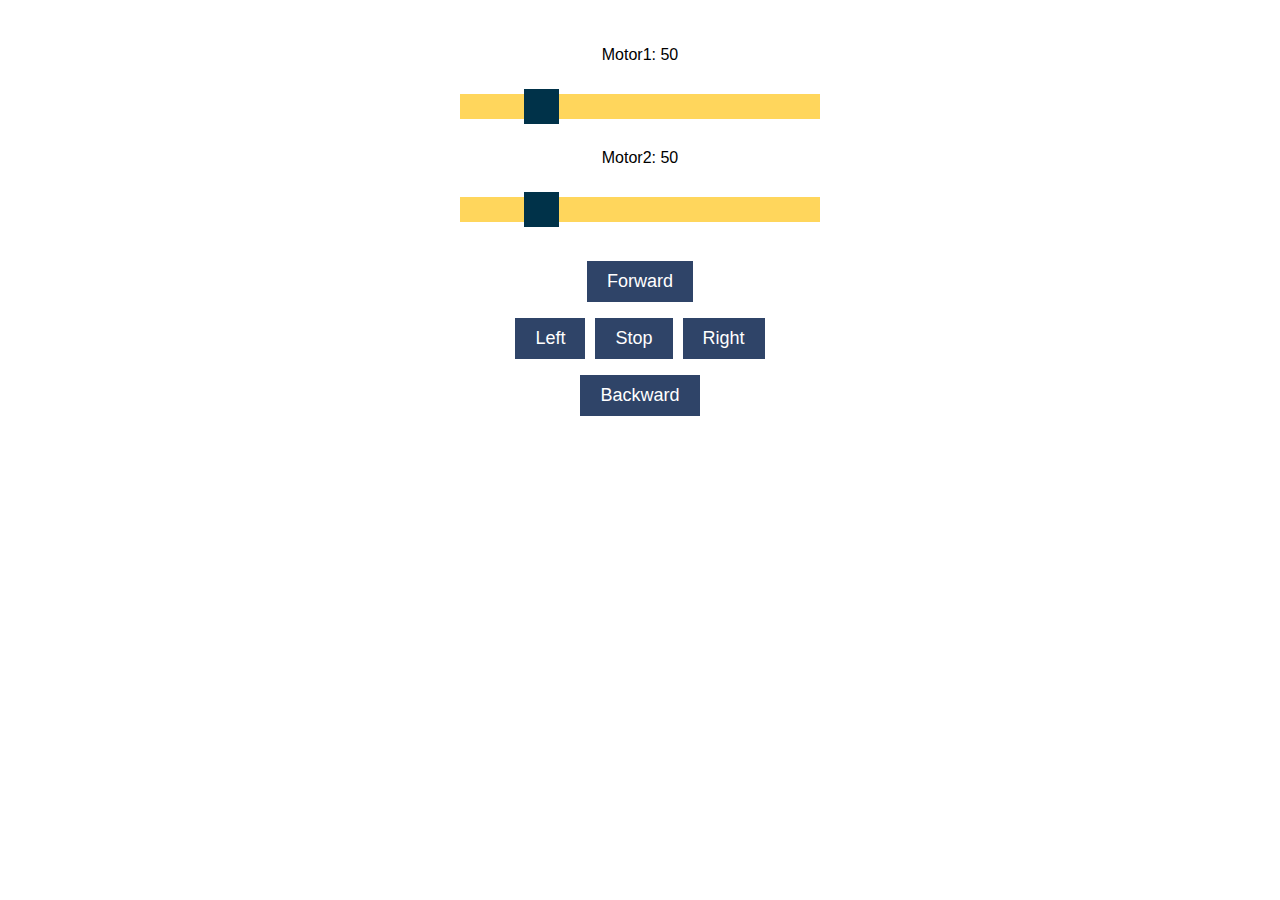
==== demo/demo.html @ f2e05109 "first commit" ====
<html>

<head>
  <meta name="viewport" content="width=device-width, initial-scale=1.0, maximum-scale=1.0, user-scalable=no">
  <style>
    * {
      touch-action: manipulation;
    }

    *{
      -webkit-touch-callout: none;
      /* iOS Safari */
      -webkit-user-select: none;
      /* Safari */
      -khtml-user-select: none;
      /* Konqueror HTML */
      -moz-user-select: none;
      /* Old versions of Firefox */
      -ms-user-select: none;
      /* Internet Explorer/Edge */
      user-select: none;
      /* Non-prefixed version, currently
                                  supported by Chrome, Edge, Opera and Firefox */
    }

    body {
      font-family: Arial;
      text-align: center;
      margin: 0px auto;
      padding-top: 30px;
    }

    table {
      margin-left: auto;
      margin-right: auto;
    }

    td {
      padding: 8 px;
    }

    .button {
      background-color: #2f4468;
      border: none;
      color: white;
      padding: 10px 20px;
      text-align: center;
      text-decoration: none;
      display: inline-block;
      font-size: 18px;
      margin: 6px 3px;
      cursor: pointer;
      -webkit-touch-callout: none;
      -webkit-user-select: none;
      -khtml-user-select: none;
      -moz-user-select: none;
      -ms-user-select: none;
      user-select: none;
      -webkit-tap-highlight-color: rgba(0, 0, 0, 0);
    }

    .slider {
      -webkit-appearance: none;
      margin: 14px;
      width: 360px;
      height: 25px;
      background: #FFD65C;
      outline: none;
      -webkit-transition: .2s;
      transition: opacity .2s;
    }

    .slider::-webkit-slider-thumb {
      -webkit-appearance: none;
      appearance: none;
      width: 35px;
      height: 35px;
      background: #003249;
      cursor: pointer;
    }

    .slider::-moz-range-thumb {
      width: 35px;
      height: 35px;
      background: #003249;
      cursor: pointer;
    }
    img {  width: auto ;
        max-width: 100% ;
        height: auto ; 
      }
  </style>
</head>

<body>
  <script>
    let obj = {
      'direct': 'stop',
      'speed1': 50,
      'speed2': 50
    }
    async function driectControl(param) {
      obj.direct = param;
      console.log(obj);

      try {
          const response = await fetch("http://tankServer.local/control", {
            method: "POST",
            body: JSON.stringify(obj),
            headers: {
              "Content-Type": "application/json",
            },
          });
        } catch (error) {
          alert("Request failed - check the console");
          console.error(error);
        }
    }
    function speedControl1() {
      var sliderValue = document.getElementById("pwmSlider1").value;
      obj.speed1 = sliderValue;
      document.getElementById("textSliderValue1").innerHTML = "Motor1: "+ sliderValue;
    }
    function speedControl2() {
      var sliderValue = document.getElementById("pwmSlider2").value;
      obj.speed2 = sliderValue;
      document.getElementById("textSliderValue2").innerHTML = "Motor2: "+ sliderValue;
    }
    window.onload = document.getElementById("photo").src = window.location.href.slice(0, -1) + ":81/stream";
  </script>
  <img src="" id="photo" >
  <p><span id="textSliderValue1" class="noselect"> Motor1: 50</span></p>
  <p><input type="range" onchange="speedControl1()" id="pwmSlider1" min="0" max="255" value="50" step="1"
      class="slider"></p>
  <p><span id="textSliderValue2" class="noselect"> Motor2: 50</span></p>
  <p><input type="range" onchange="speedControl2()" id="pwmSlider2" min="0" max="255" value="50" step="1"
      class="slider"></p>
  <table>
    <tr>
      <td colspan="3" align="center"><button class="button" onmousedown="driectControl('forward');"
          ontouchstart="driectControl('forward');" onmouseup="driectControl('stop');"
          ontouchend="driectControl('stop');">Forward</button></td>
    </tr>
    <tr>
      <td align="center"><button class="button" ontouchstart="driectControl('left');"
          ontouchend="driectControl('stop');">Left</button></td>
      <td align="center"><button class="button" onmousedown="driectControl('stop');"
          ontouchstart="driectControl('stop');">Stop</button></td>
      <td align="center"><button class="button" ontouchstart="driectControl('right');"
          ontouchend="driectControl('stop');">Right</button></td>
    </tr>
    <tr>
      <td colspan="3" align="center"><button class="button" ontouchstart="driectControl('backward');"
          ontouchend="driectControl('stop');">Backward</button></td>
    </tr>
  </table>
</body>

</html>
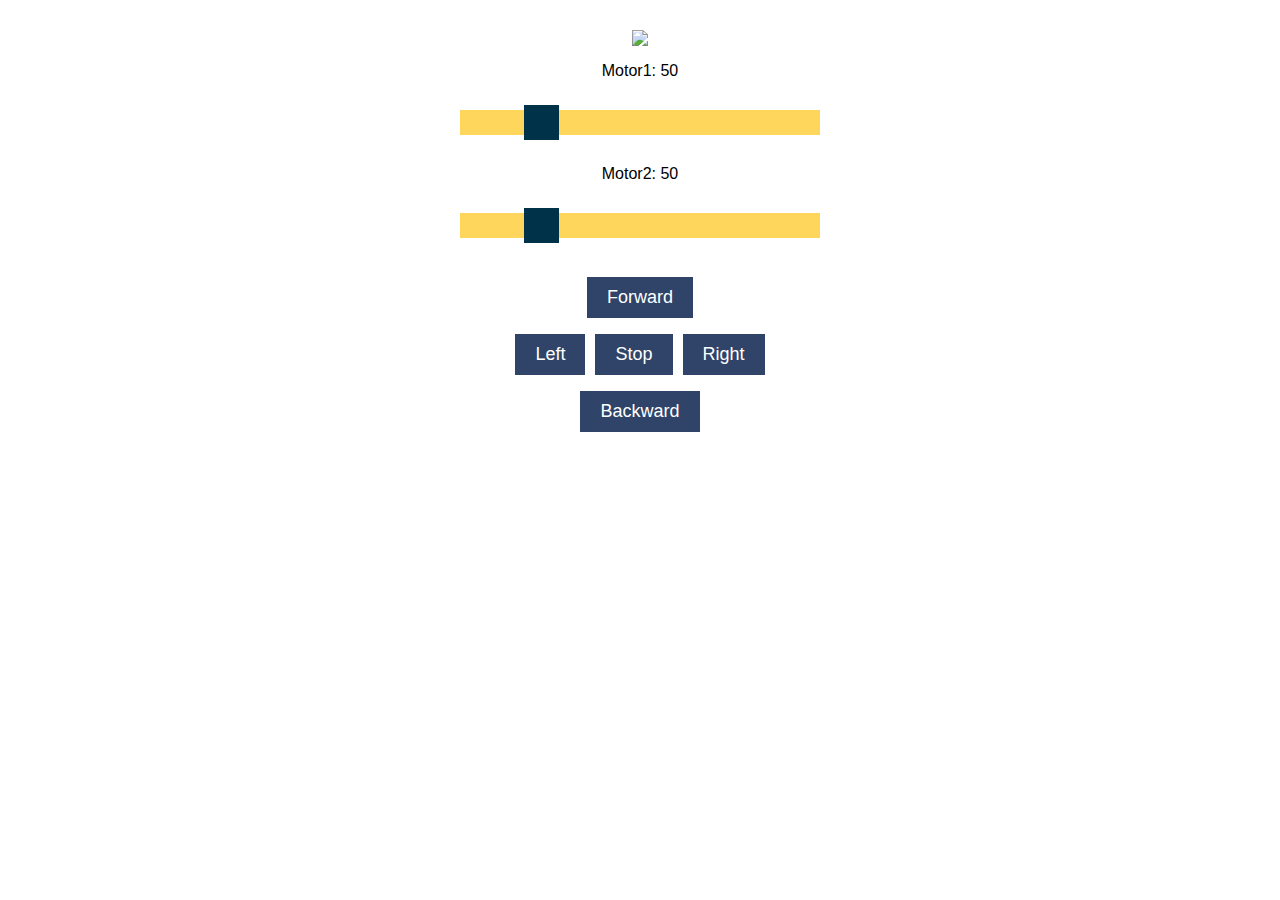
==== commit fe0e1ecc: "stream" ====
--- a/demo/demo.html
+++ b/demo/demo.html
@@ -126,7 +126,6 @@
       obj.speed2 = sliderValue;
       document.getElementById("textSliderValue2").innerHTML = "Motor2: "+ sliderValue;
     }
-    window.onload = document.getElementById("photo").src = window.location.href.slice(0, -1) + ":81/stream";
   </script>
   <img src="" id="photo" >
   <p><span id="textSliderValue1" class="noselect"> Motor1: 50</span></p>
@@ -154,6 +153,8 @@
           ontouchend="driectControl('stop');">Backward</button></td>
     </tr>
   </table>
+  <script>
+  window.onload = document.getElementById("photo").src = "http://tankServer.local:81/stream";
+  </script>
 </body>
-
 </html>